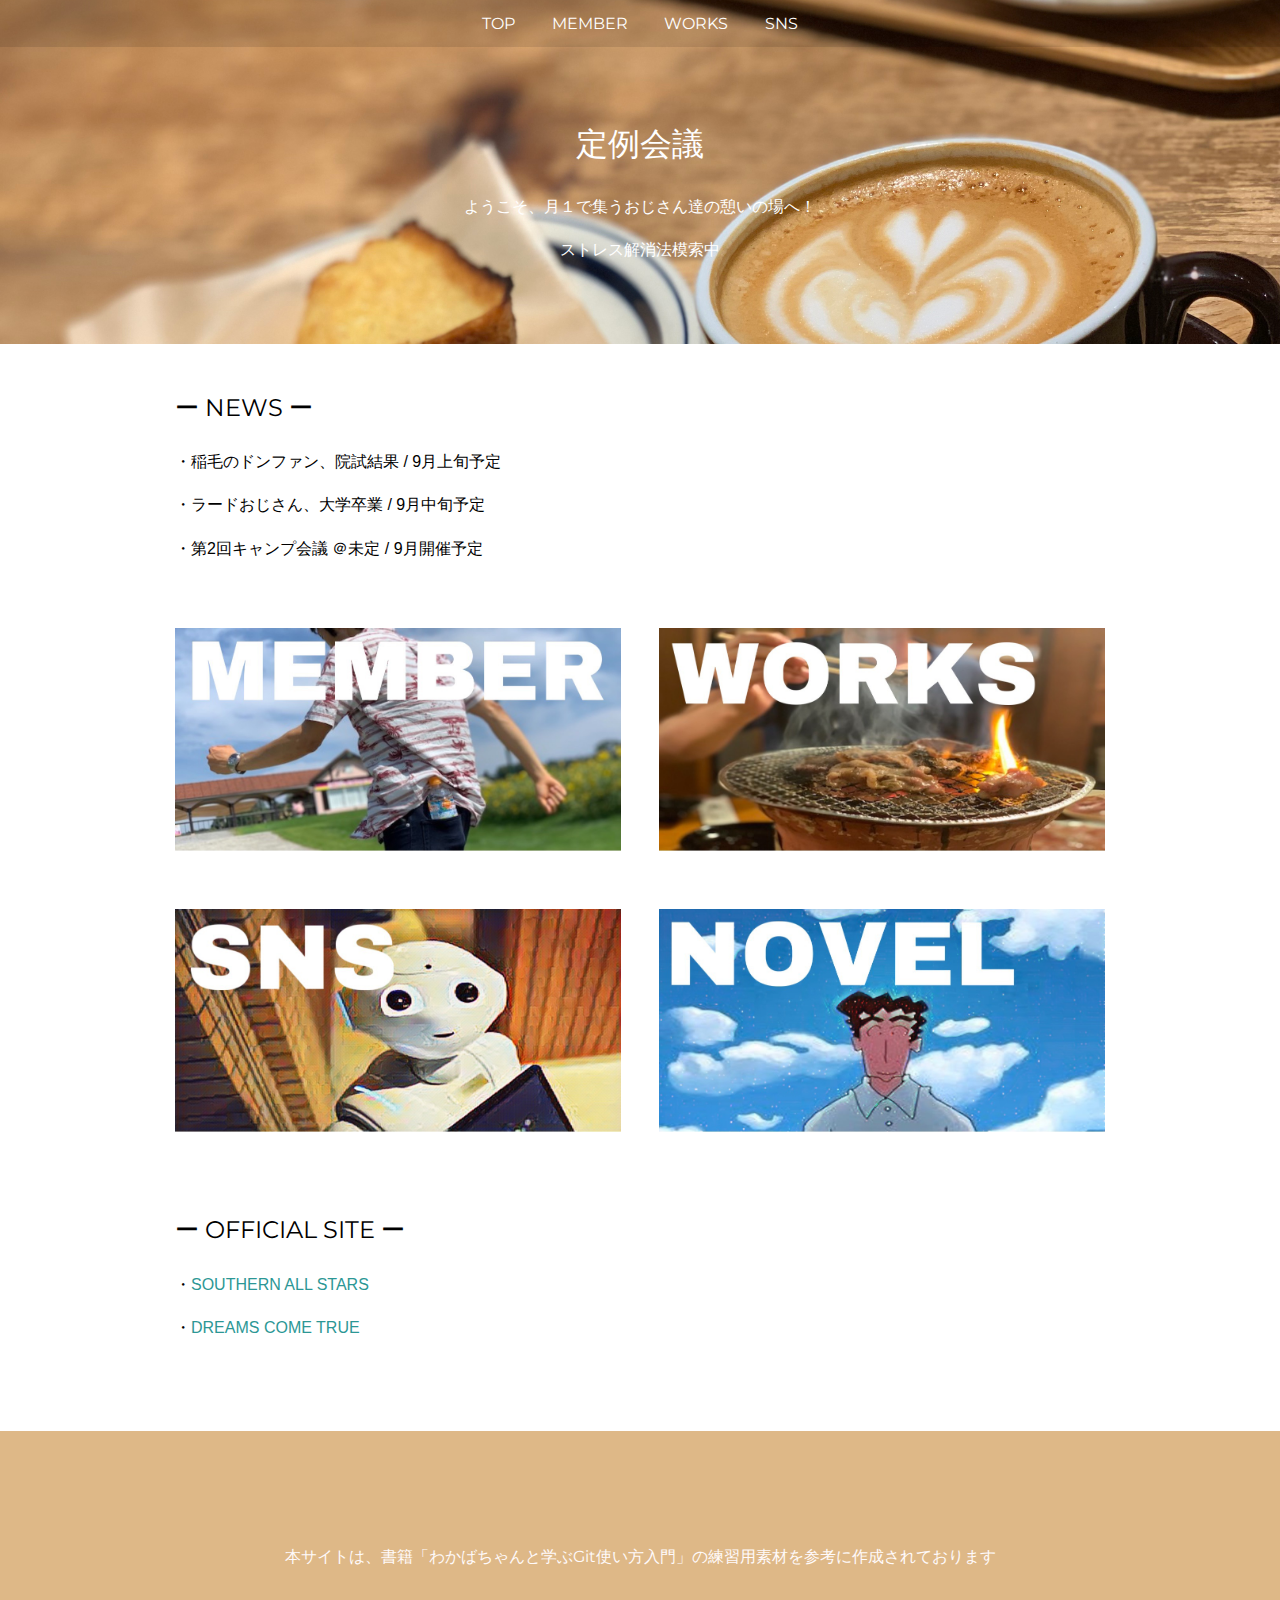
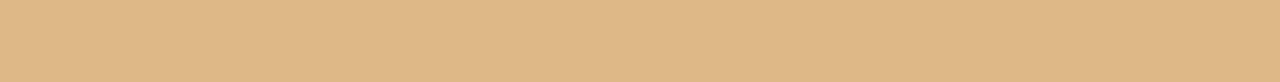
==== index.html @ 74f54a54 "参考書の練習用素材を基に「定例会議」webサイトをひとまず作成" ====
<!DOCTYPE html>
<html lang="ja">
<head>
  <meta charset="utf-8">
  <title>TOP | 定例会議Webサイト</title>
  <meta name="keywords" content="定例会議,稲毛のドンファン,Git">
  <meta name="description" content="ようこそ、月１で集うおじさん達の憩いの場へ！ストレス解消法模索中">
  <link rel="stylesheet" href="css/common.css">
  <link href="https://fonts.googleapis.com/css?family=Montserrat" rel="stylesheet">
</head>

<body>
  <header>
    <nav>
      <ul>
        <li><a href="index.html">TOP</a></li>
        <li><a href="member.html">MEMBER</a></li>
        <li><a href="works.html">WORKS</a></li>
        <li><a href="sns.html">SNS</a></li>
      </ul>
    </nav>
    <h1><a href="index.html">定例会議</a></h1>
    <p>ようこそ、月１で集うおじさん達の憩いの場へ！</p>
    <p>ストレス解消法模索中</p>
  </header>

  <main>
    <div class="row">
      <div class="col harf">
        <h2>ー NEWS ー</h2>
        <p>・稲毛のドンファン、院試結果 / 9月上旬予定</p>
        <p>・ラードおじさん、大学卒業 / 9月中旬予定</p>
        <p>・第2回キャンプ会議 ＠未定 / 9月開催予定</p>
      </div>
    </div>
    <div class="row">
      <div class="col harf">
        <a href="member.html"><img src="images/nav_member.jpg"></a>
      </div>
      <div class="col harf">
        <a href="works.html"><img src="images/nav_works.jpg"></a>
      </div>
    </div>
    <div class="row">
      <div class="col harf">
        <a href="sns.html"><img src="images/nav_twitter.jpg"></a>
      </div>
      <div class="col harf">
        <a href="https://dreamscometrue.com" target="_blank">
        <img src="images/nav_book.jpg">
        </a>
      </div>
    </div>
    <div class="row">
      <div class="col harf">
        <h2>ー OFFICIAL SITE ー</h2>
        <p>・<a href="https://southernallstars.jp/mob/index.php?site=SASJP&ima=1757" target="_blank">SOUTHERN ALL STARS</a></p>
        <p>・<a href="https://dreamscometrue.com" target="_blank">DREAMS COME TRUE</a></p>
      </div>
    </div>
  </main>

  <footer>
    <p>本サイトは、書籍「わかばちゃんと学ぶGit使い方入門」の練習用素材を参考に作成されております</p>
  </footer>
</body>
</html>
---- css/common.css ----
@charset "UTF-8";

/* 基本の設定
 -------------------------------------------- */
body {
	font-family: 'ヒラギノ角ゴ Pro W3','Hiragino Kaku Gothic Pro','メイリオ',Meiryo,'ＭＳ Ｐゴシック',sans-serif;
	font-size: 16px;
	line-height: 1.7;
	margin: 0;
	padding: 0;
}

section,article, aside, nav, header, main, footer { display: block; }

h1,h2,h3,h4 {
	font-family: "Montserrat",sans-serif;
	font-weight: normal;
}

ul, li {
	margin: 0;
	padding: 0;
	list-style: none;
}

a { text-decoration: none;}

img { /* フルードイメージ対応 */
	max-width: 100%;
	height: auto;
}

.center { text-align: center; }

/* ヘッダー
 -------------------------------------------- */
header {
	width: 100%;
	padding: 6em 0 4em;
	background: url("../images/header.jpg") no-repeat fixed center bottom / cover ;
	position: relative;
	text-align: center;
	color: #FFF;
}
header#itempage {
	padding: 4em 0 2em;
}
header nav {
	background: rgba(0, 0, 0, 0.1) ;
	padding: 10px 0;
	width: 100%;
	position: absolute;
	top:0;
}
header nav ul{
	margin: auto;
	text-align: center;
}
header nav ul li{
	display: inline-block;
}
header nav ul li a{
	color: #FFF;
	font-family: "Montserrat",sans-serif;
	font-size: 16px;
	padding: 0 1em;
}
header h1 a {
	color: #FFF;
}

/* メインエリア
 -------------------------------------------- */
main {
	width: 100%;
	max-width: 930px;
	margin: 0 auto;
	padding: 24px 0;
}

/* リンク文字の色設定 */
main a { color: #2c9795; }
main a:link,
main a:visited { text-decoration: none; }
main a:hover, main a:active  { text-decoration: underline; }

/* フッター
 -------------------------------------------- */
footer {
	background-color: #deb887;
	color: #fffafa;
	font-family: "Montserrat",sans-serif;
	text-align:center;
	width: 100%;
	padding: 6em 0;
}


/* カラム
 -------------------------------------------- */
.row {
	max-width: 930px;
	margin: 0 auto 50px;
}
.row::after {
	content: "";
	clear: both;
	display: block;
}
.col {
	float: left;
	margin-left: 4%;
}
.col:first-child {margin-left: 0;}
.harf {width: 48%;}
.quarter {width: 22%;}


/* 表の装飾
 -------------------------------------------- */
table {
	border: 1px solid #ddd;
	border-collapse: collapse;
	border-spacing: 0;
	width: 100%;
}
table th {
	background: #F5F5F5;
	border: solid #ddd;
	border-width: 0 0 1px 1px;
	font-weight: bold;
	line-height: 120%;
	padding: 30px 8px;
	text-align: center;
	width: 20%;
}
table td {
	border: 1px solid #ddd;
	border-width: 0 0 1px 1px;
	padding: 30px 8px;
	text-align: left;
	width: 80%;
}

/* フォーム・ボタンの装飾
 -------------------------------------------- */
form .email,
form .comment {
	border: 1px solid #ddd;
	box-sizing: border-box;
	display: block;
	font-size: 16px;
	margin-bottom: 16px;
	max-width: 100%;
	padding: 8px;
	width: 100%;
}
.button {
	background-color: #f90;
	border-bottom: medium none;
	border-radius: 0.5em;
	color: #fff;
	cursor: pointer;
	display: inline-block;
    font-size: 1.4em;
	line-height: 1.7;
	margin: 0 0 2em;
	padding: .6em 2em;
	position: relative;
	text-decoration: none;
}

main a.button { color: #fff; }
main a.button:hover,
main a.button:active { text-decoration: none; }

/* 商品ページの装飾
 -------------------------------------------- */
.cartarea {
	border-top: 1px dotted #CCC;
	text-align: center;
}

.price {
	color: #C00;
	font-size: 2em;
}


/* ----------------------
 画面の横幅が599px以下の場合に適用
 ---------------------- */
@media screen and (max-width: 599px) {
	.col {
		float: none;
		margin-left: 0;
		width: auto;
	}
	.row {
		padding: 0 8px;
	}
}
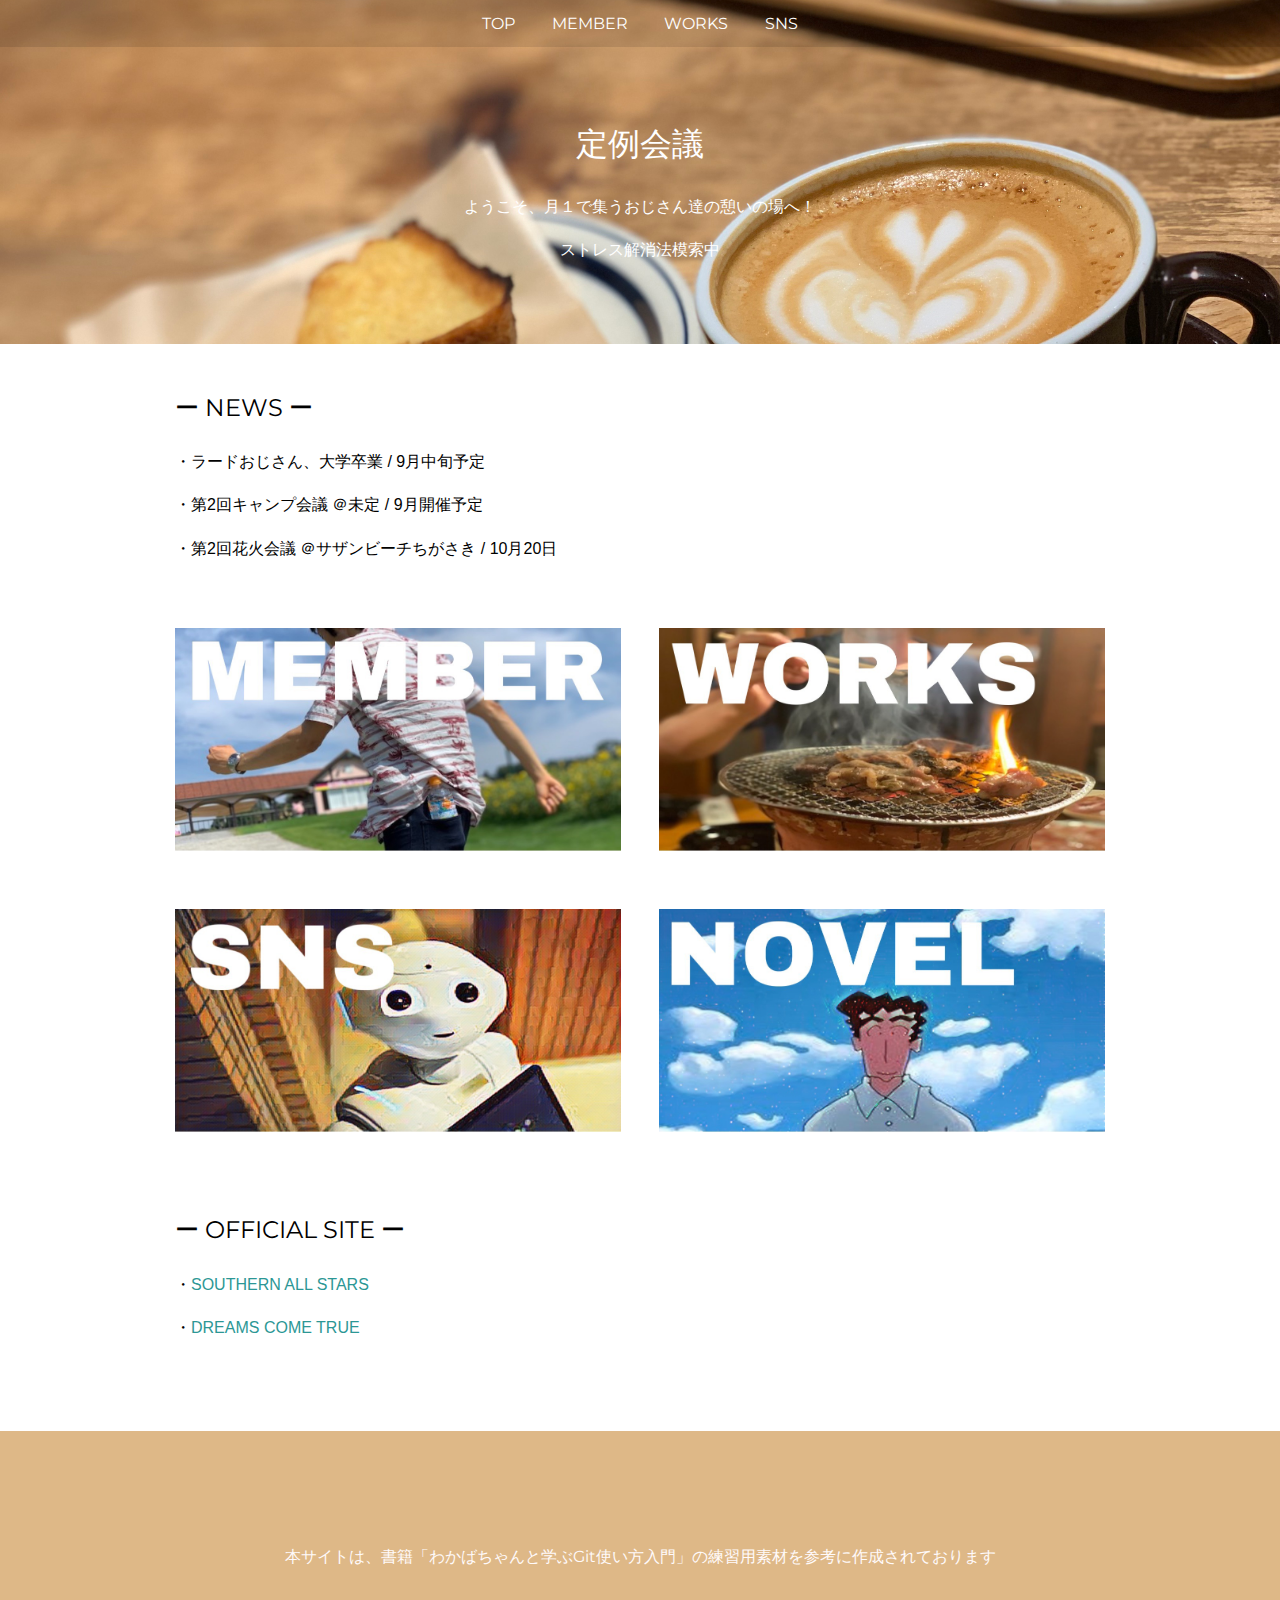
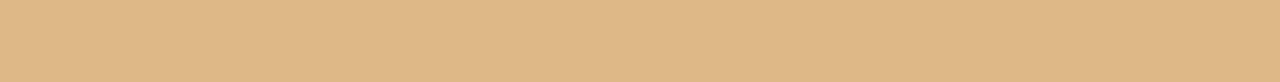
==== commit b7cf1bd5: "「TOP」ページと「MEMBER」ページを更新。" ====
--- a/index.html
+++ b/index.html
@@ -28,9 +28,9 @@
     <div class="row">
       <div class="col harf">
         <h2>ー NEWS ー</h2>
-        <p>・稲毛のドンファン、院試結果 / 9月上旬予定</p>
         <p>・ラードおじさん、大学卒業 / 9月中旬予定</p>
         <p>・第2回キャンプ会議 ＠未定 / 9月開催予定</p>
+        <p>・第2回花火会議 ＠サザンビーチちがさき / 10月20日</p>
       </div>
     </div>
     <div class="row">
